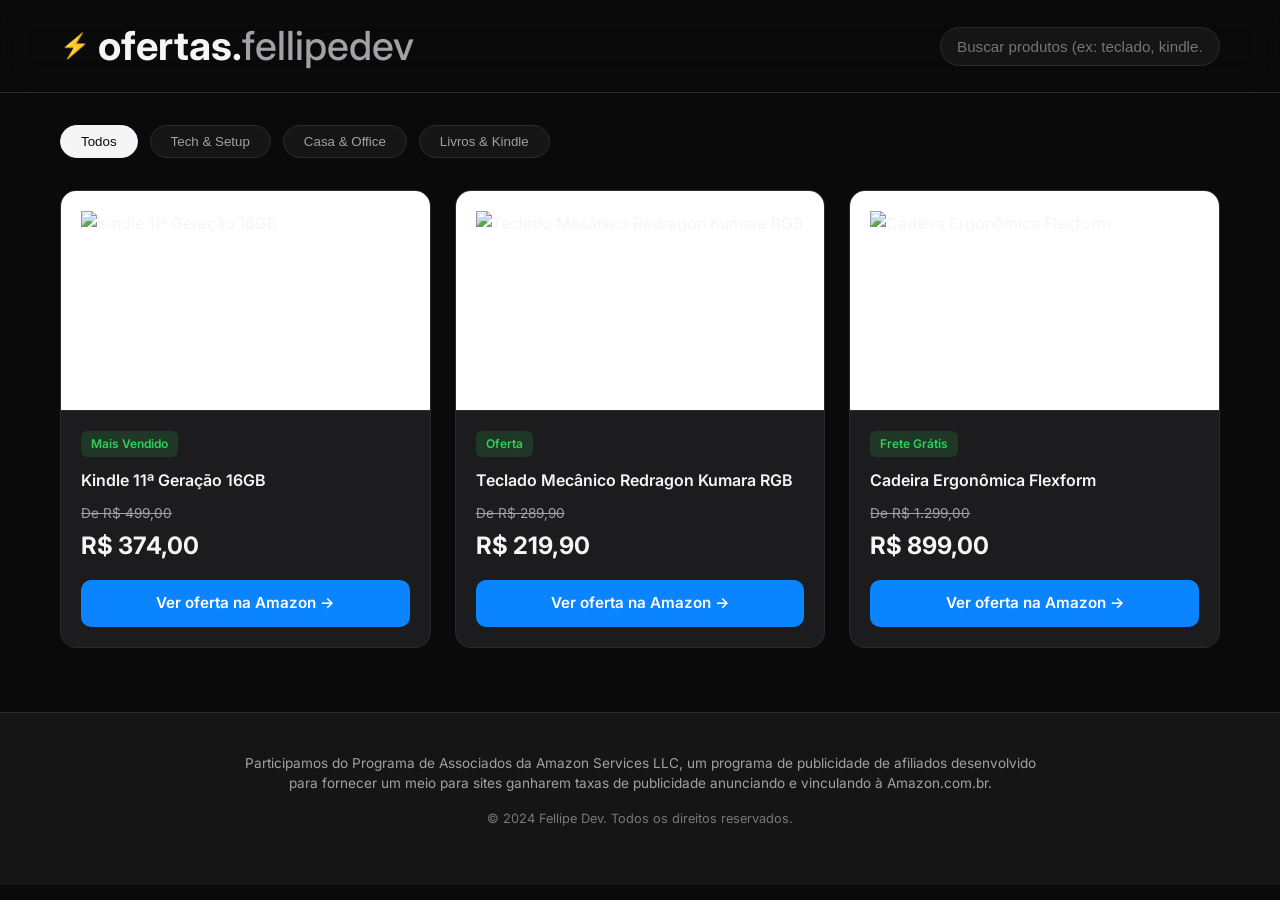
==== index.html @ bb9f65fb "Add files via upload" ====
<!DOCTYPE html>
<html lang="pt-BR">
<head>
    <meta charset="UTF-8">
    <meta name="viewport" content="width=device-width, initial-scale=1.0">
    <title>Ofertas | Fellipe Dev</title>
    <link rel="stylesheet" href="style.css">
    <link rel="preconnect" href="https://fonts.googleapis.com">
    <link href="https://fonts.googleapis.com/css2?family=Inter:wght@400;500;600;700&display=swap" rel="stylesheet">
</head>
<body>
    <header class="header">
        <div class="container header-content">
            <div class="logo">
                <span class="logo-icon">⚡</span>
                <h1>ofertas.<span class="highlight">fellipedev</span></h1>
            </div>
            <div class="search-bar">
                <input type="text" id="searchInput" placeholder="Buscar produtos (ex: teclado, kindle...)">
            </div>
        </div>
    </header>

    <main class="container">
        <div class="filters" id="categoryFilters">
            <button class="filter-btn active" data-category="all">Todos</button>
            <button class="filter-btn" data-category="Tech">Tech & Setup</button>
            <button class="filter-btn" data-category="Casa">Casa & Office</button>
            <button class="filter-btn" data-category="Livros">Livros & Kindle</button>
        </div>

        <div class="products-grid" id="productsGrid">
            <!-- Os produtos serão inseridos aqui pelo JavaScript -->
        </div>
    </main>

    <footer class="footer">
        <div class="container">
            <p>Participamos do Programa de Associados da Amazon Services LLC, um programa de publicidade de afiliados desenvolvido para fornecer um meio para sites ganharem taxas de publicidade anunciando e vinculando à Amazon.com.br.</p>
            <p class="copyright">© 2024 Fellipe Dev. Todos os direitos reservados.</p>
        </div>
    </footer>

    <script src="script.js"></script>
</body>
</html>
---- style.css ----
:root {
    --bg-primary: #0a0a0a;
    --bg-secondary: #151516;
    --bg-card: #1c1c1e;
    --text-primary: #f5f5f7;
    --text-secondary: #a1a1a6;
    --accent: #0a84ff; /* Apple Blue */
    --accent-hover: #0071e3;
    --success: #30d158;
    --border: #2c2c2e;
    --radius: 16px;
    --shadow: 0 8px 32px rgba(0, 0, 0, 0.4);
}

* {
    margin: 0;
    padding: 0;
    box-sizing: border-box;
}

body {
    font-family: 'Inter', -apple-system, BlinkMacSystemFont, sans-serif;
    background-color: var(--bg-primary);
    color: var(--text-primary);
    line-height: 1.5;
    -webkit-font-smoothing: antialiased;
}

.container {
    max-width: 1200px;
    margin: 0 auto;
    padding: 0 20px;
}

/* Header */
.header {
    background: rgba(10, 10, 10, 0.8);
    backdrop-filter: blur(20px);
    border-bottom: 1px solid var(--border);
    position: sticky;
    top: 0;
    z-index: 100;
    padding: 16px 0;
}

.header-content {
    display: flex;
    justify-content: space-between;
    align-items: center;
    flex-wrap: wrap;
    gap: 16px;
}

.logo {
    display: flex;
    align-items: center;
    gap: 8px;
    font-size: 1.25rem;
    font-weight: 700;
}

.logo-icon {
    font-size: 1.5rem;
}

.highlight {
    color: var(--text-secondary);
    font-weight: 500;
}

.search-bar input {
    background: var(--bg-secondary);
    border: 1px solid var(--border);
    color: var(--text-primary);
    padding: 10px 16px;
    border-radius: 99px;
    width: 280px;
    font-size: 0.95rem;
    outline: none;
    transition: all 0.3s ease;
}

.search-bar input:focus {
    border-color: var(--accent);
    box-shadow: 0 0 0 3px rgba(10, 132, 255, 0.2);
}

/* Filters */
.filters {
    display: flex;
    gap: 12px;
    margin: 32px 0 24px;
    overflow-x: auto;
    padding-bottom: 8px;
}

.filter-btn {
    background: var(--bg-secondary);
    border: 1px solid var(--border);
    color: var(--text-secondary);
    padding: 8px 20px;
    border-radius: 99px;
    cursor: pointer;
    font-weight: 500;
    transition: all 0.3s ease;
    white-space: nowrap;
}

.filter-btn:hover, .filter-btn.active {
    background: var(--text-primary);
    color: var(--bg-primary);
    border-color: var(--text-primary);
}

/* Products Grid */
.products-grid {
    display: grid;
    grid-template-columns: repeat(auto-fill, minmax(280px, 1fr));
    gap: 24px;
    margin-bottom: 64px;
}

.product-card {
    background: var(--bg-card);
    border: 1px solid var(--border);
    border-radius: var(--radius);
    overflow: hidden;
    transition: transform 0.3s ease, box-shadow 0.3s ease;
    display: flex;
    flex-direction: column;
}

.product-card:hover {
    transform: translateY(-4px);
    box-shadow: var(--shadow);
    border-color: #3a3a3c;
}

.product-image {
    width: 100%;
    height: 220px;
    object-fit: contain;
    background: #fff; /* Fundo branco para imagens da Amazon ficarem boas */
    padding: 20px;
    border-bottom: 1px solid var(--border);
}

.product-info {
    padding: 20px;
    flex-grow: 1;
    display: flex;
    flex-direction: column;
}

.product-badge {
    display: inline-block;
    background: rgba(48, 209, 88, 0.15);
    color: var(--success);
    font-size: 0.75rem;
    font-weight: 600;
    padding: 4px 10px;
    border-radius: 6px;
    margin-bottom: 12px;
    width: fit-content;
}

.product-title {
    font-size: 1rem;
    font-weight: 600;
    margin-bottom: 12px;
    line-height: 1.4;
    display: -webkit-box;
    -webkit-line-clamp: 2;
    -webkit-box-orient: vertical;
    overflow: hidden;
}

.product-price {
    margin-top: auto;
}

.old-price {
    font-size: 0.85rem;
    color: var(--text-secondary);
    text-decoration: line-through;
}

.current-price {
    font-size: 1.5rem;
    font-weight: 700;
    color: var(--text-primary);
    margin: 4px 0 16px;
}

.btn-amazon {
    display: block;
    width: 100%;
    background: var(--accent);
    color: white;
    text-align: center;
    padding: 12px;
    border-radius: 10px;
    text-decoration: none;
    font-weight: 600;
    font-size: 0.95rem;
    transition: background 0.2s ease;
}

.btn-amazon:hover {
    background: var(--accent-hover);
}

/* Footer */
.footer {
    background: var(--bg-secondary);
    border-top: 1px solid var(--border);
    padding: 40px 0;
    text-align: center;
    color: var(--text-secondary);
    font-size: 0.85rem;
}

.footer p {
    max-width: 800px;
    margin: 0 auto 16px;
}

.copyright {
    font-size: 0.8rem;
    opacity: 0.7;
}

/* Responsive */
@media (max-width: 768px) {
    .header-content {
        flex-direction: column;
        align-items: stretch;
    }
    .search-bar input {
        width: 100%;
    }
    .products-grid {
        grid-template-columns: repeat(auto-fill, minmax(240px, 1fr));
    }
}
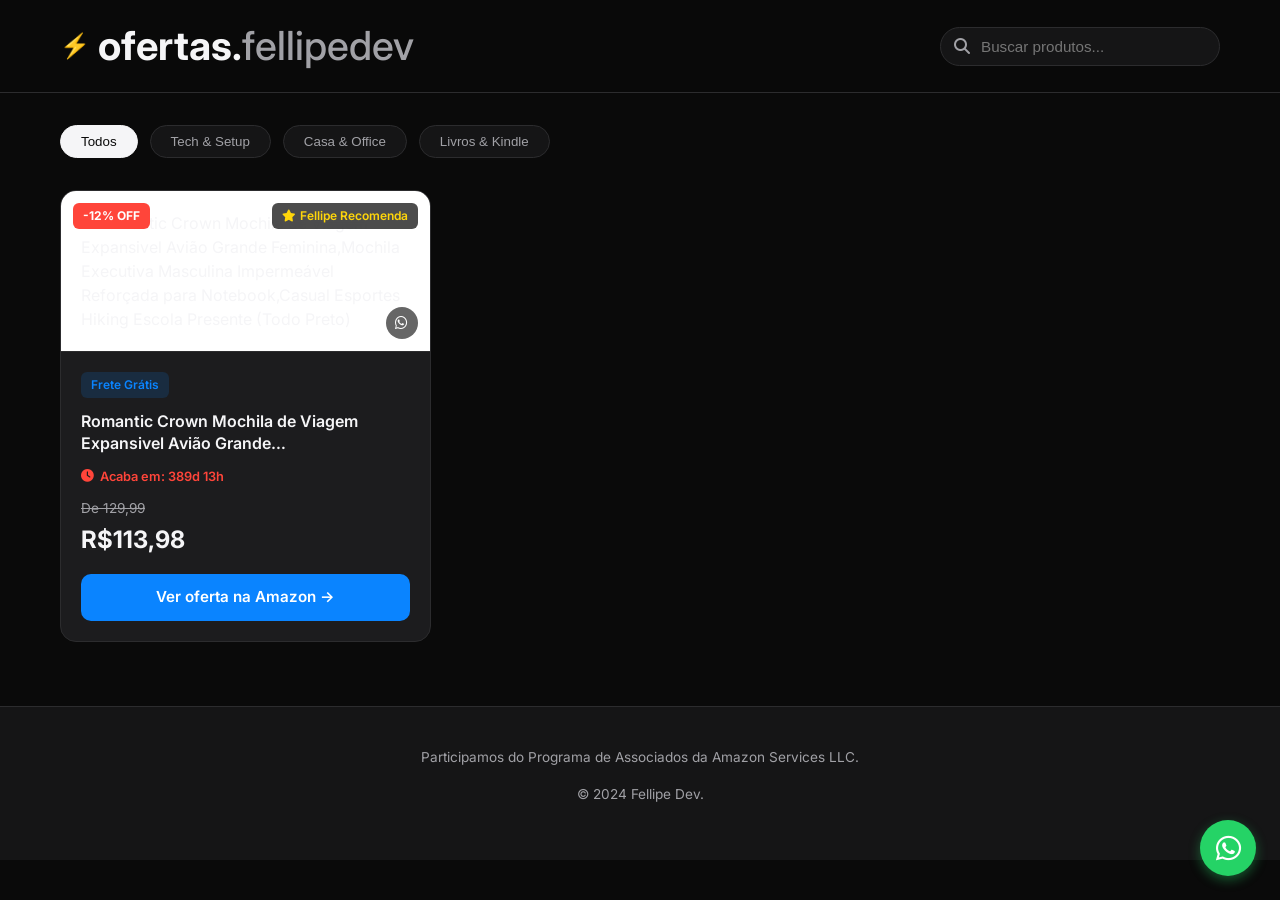
==== commit 439bd87b: "Add files via upload Ofertas Novo" ====
--- a/index.html
+++ b/index.html
@@ -7,6 +7,7 @@
     <link rel="stylesheet" href="style.css">
     <link rel="preconnect" href="https://fonts.googleapis.com">
     <link href="https://fonts.googleapis.com/css2?family=Inter:wght@400;500;600;700&display=swap" rel="stylesheet">
+    <link rel="stylesheet" href="https://cdnjs.cloudflare.com/ajax/libs/font-awesome/6.4.0/css/all.min.css">
 </head>
 <body>
     <header class="header">
@@ -16,7 +17,8 @@
                 <h1>ofertas.<span class="highlight">fellipedev</span></h1>
             </div>
             <div class="search-bar">
-                <input type="text" id="searchInput" placeholder="Buscar produtos (ex: teclado, kindle...)">
+                <i class="fas fa-search search-icon"></i>
+                <input type="text" id="searchInput" placeholder="Buscar produtos...">
             </div>
         </div>
     </header>
@@ -30,14 +32,22 @@
         </div>
 
         <div class="products-grid" id="productsGrid">
-            <!-- Os produtos serão inseridos aqui pelo JavaScript -->
+            <!-- Skeleton Loading inicial -->
+            <div class="skeleton-card"><div class="skeleton-img"></div><div class="skeleton-info"><div class="skeleton-text"></div><div class="skeleton-text short"></div><div class="skeleton-btn"></div></div></div>
+            <div class="skeleton-card"><div class="skeleton-img"></div><div class="skeleton-info"><div class="skeleton-text"></div><div class="skeleton-text short"></div><div class="skeleton-btn"></div></div></div>
+            <div class="skeleton-card"><div class="skeleton-img"></div><div class="skeleton-info"><div class="skeleton-text"></div><div class="skeleton-text short"></div><div class="skeleton-btn"></div></div></div>
         </div>
     </main>
 
+    <!-- Botão Flutuante WhatsApp -->
+    <a href="https://wa.me/?text=Confira%20as%20melhores%20ofertas%20tech%20do%20Fellipe:%20ofertas.fellipedev.com.br" target="_blank" class="whatsapp-float" title="Compartilhar no WhatsApp">
+        <i class="fab fa-whatsapp"></i>
+    </a>
+
     <footer class="footer">
         <div class="container">
-            <p>Participamos do Programa de Associados da Amazon Services LLC, um programa de publicidade de afiliados desenvolvido para fornecer um meio para sites ganharem taxas de publicidade anunciando e vinculando à Amazon.com.br.</p>
-            <p class="copyright">© 2024 Fellipe Dev. Todos os direitos reservados.</p>
+            <p>Participamos do Programa de Associados da Amazon Services LLC.</p>
+            <p class="copyright">© 2024 Fellipe Dev.</p>
         </div>
     </footer>
 
--- a/style.css
+++ b/style.css
@@ -4,242 +4,137 @@
     --bg-card: #1c1c1e;
     --text-primary: #f5f5f7;
     --text-secondary: #a1a1a6;
-    --accent: #0a84ff; /* Apple Blue */
+    --accent: #0a84ff;
     --accent-hover: #0071e3;
     --success: #30d158;
+    --danger: #ff453a;
+    --gold: #ffd60a;
     --border: #2c2c2e;
     --radius: 16px;
-    --shadow: 0 8px 32px rgba(0, 0, 0, 0.4);
 }
 
-* {
-    margin: 0;
-    padding: 0;
-    box-sizing: border-box;
-}
+* { margin: 0; padding: 0; box-sizing: border-box; }
 
 body {
-    font-family: 'Inter', -apple-system, BlinkMacSystemFont, sans-serif;
+    font-family: 'Inter', -apple-system, sans-serif;
     background-color: var(--bg-primary);
     color: var(--text-primary);
     line-height: 1.5;
     -webkit-font-smoothing: antialiased;
 }
 
-.container {
-    max-width: 1200px;
-    margin: 0 auto;
-    padding: 0 20px;
-}
+.container { max-width: 1200px; margin: 0 auto; padding: 0 20px; }
 
 /* Header */
 .header {
-    background: rgba(10, 10, 10, 0.8);
+    background: rgba(10, 10, 10, 0.85);
     backdrop-filter: blur(20px);
+    -webkit-backdrop-filter: blur(20px);
     border-bottom: 1px solid var(--border);
-    position: sticky;
-    top: 0;
-    z-index: 100;
-    padding: 16px 0;
+    position: sticky; top: 0; z-index: 100; padding: 16px 0;
+}
+.header-content { display: flex; justify-content: space-between; align-items: center; flex-wrap: wrap; gap: 16px; }
+.logo { display: flex; align-items: center; gap: 8px; font-size: 1.25rem; font-weight: 700; }
+.logo-icon { font-size: 1.5rem; }
+.highlight { color: var(--text-secondary); font-weight: 500; }
+
+.search-bar { position: relative; }
+.search-icon { position: absolute; left: 14px; top: 50%; transform: translateY(-50%); color: var(--text-secondary); }
+.search-bar input {
+    background: var(--bg-secondary); border: 1px solid var(--border); color: var(--text-primary);
+    padding: 10px 16px 10px 40px; border-radius: 99px; width: 280px; font-size: 0.95rem; outline: none; transition: all 0.3s;
+}
+.search-bar input:focus { border-color: var(--accent); box-shadow: 0 0 0 3px rgba(10, 132, 255, 0.2); }
+
+/* Filters */
+.filters { display: flex; gap: 12px; margin: 32px 0 24px; overflow-x: auto; padding-bottom: 8px; }
+.filter-btn {
+    background: var(--bg-secondary); border: 1px solid var(--border); color: var(--text-secondary);
+    padding: 8px 20px; border-radius: 99px; cursor: pointer; font-weight: 500; transition: all 0.3s; white-space: nowrap;
+}
+.filter-btn:hover, .filter-btn.active { background: var(--text-primary); color: var(--bg-primary); border-color: var(--text-primary); }
+
+/* Grid & Cards */
+.products-grid { display: grid; grid-template-columns: repeat(auto-fill, minmax(280px, 1fr)); gap: 24px; margin-bottom: 64px; }
+
+.product-card {
+    background: var(--bg-card); border: 1px solid var(--border); border-radius: var(--radius);
+    overflow: hidden; transition: transform 0.3s, box-shadow 0.3s; display: flex; flex-direction: column; position: relative;
+}
+.product-card:hover { transform: translateY(-4px); box-shadow: 0 12px 40px rgba(0,0,0,0.5); border-color: #3a3a3c; }
+
+/* Imagem e Badges Sobrepostos */
+.product-image-wrapper { position: relative; background: #fff; padding: 20px; border-bottom: 1px solid var(--border); }
+.product-image { width: 100%; height: 200px; object-fit: contain; }
+
+.badge-discount {
+    position: absolute; top: 12px; left: 12px; background: var(--danger); color: white;
+    font-size: 0.75rem; font-weight: 700; padding: 4px 10px; border-radius: 6px;
+}
+.badge-fellipe {
+    position: absolute; top: 12px; right: 12px; background: rgba(0,0,0,0.7); backdrop-filter: blur(4px);
+    color: var(--gold); font-size: 0.75rem; font-weight: 600; padding: 4px 10px; border-radius: 6px;
+    display: flex; align-items: center; gap: 4px;
+}
+.btn-share {
+    position: absolute; bottom: 12px; right: 12px; background: rgba(0,0,0,0.6); color: white;
+    width: 32px; height: 32px; border-radius: 50%; display: flex; align-items: center; justify-content: center;
+    text-decoration: none; font-size: 0.9rem; transition: background 0.2s;
+}
+.btn-share:hover { background: #25D366; }
+
+/* Info */
+.product-info { padding: 20px; flex-grow: 1; display: flex; flex-direction: column; }
+.product-badge {
+    display: inline-block; background: rgba(10, 132, 255, 0.15); color: var(--accent);
+    font-size: 0.75rem; font-weight: 600; padding: 4px 10px; border-radius: 6px; margin-bottom: 12px; width: fit-content;
+}
+.product-title { font-size: 1rem; font-weight: 600; margin-bottom: 12px; line-height: 1.4; display: -webkit-box; -webkit-line-clamp: 2; -webkit-box-orient: vertical; overflow: hidden; }
+
+/* Countdown */
+.countdown {
+    font-size: 0.8rem; color: var(--danger); font-weight: 600; margin-bottom: 12px;
+    display: flex; align-items: center; gap: 6px;
 }
 
-.header-content {
-    display: flex;
-    justify-content: space-between;
-    align-items: center;
-    flex-wrap: wrap;
-    gap: 16px;
-}
-
-.logo {
-    display: flex;
-    align-items: center;
-    gap: 8px;
-    font-size: 1.25rem;
-    font-weight: 700;
-}
-
-.logo-icon {
-    font-size: 1.5rem;
-}
-
-.highlight {
-    color: var(--text-secondary);
-    font-weight: 500;
-}
-
-.search-bar input {
-    background: var(--bg-secondary);
-    border: 1px solid var(--border);
-    color: var(--text-primary);
-    padding: 10px 16px;
-    border-radius: 99px;
-    width: 280px;
-    font-size: 0.95rem;
-    outline: none;
-    transition: all 0.3s ease;
-}
-
-.search-bar input:focus {
-    border-color: var(--accent);
-    box-shadow: 0 0 0 3px rgba(10, 132, 255, 0.2);
-}
-
-/* Filters */
-.filters {
-    display: flex;
-    gap: 12px;
-    margin: 32px 0 24px;
-    overflow-x: auto;
-    padding-bottom: 8px;
-}
-
-.filter-btn {
-    background: var(--bg-secondary);
-    border: 1px solid var(--border);
-    color: var(--text-secondary);
-    padding: 8px 20px;
-    border-radius: 99px;
-    cursor: pointer;
-    font-weight: 500;
-    transition: all 0.3s ease;
-    white-space: nowrap;
-}
-
-.filter-btn:hover, .filter-btn.active {
-    background: var(--text-primary);
-    color: var(--bg-primary);
-    border-color: var(--text-primary);
-}
-
-/* Products Grid */
-.products-grid {
-    display: grid;
-    grid-template-columns: repeat(auto-fill, minmax(280px, 1fr));
-    gap: 24px;
-    margin-bottom: 64px;
-}
-
-.product-card {
-    background: var(--bg-card);
-    border: 1px solid var(--border);
-    border-radius: var(--radius);
-    overflow: hidden;
-    transition: transform 0.3s ease, box-shadow 0.3s ease;
-    display: flex;
-    flex-direction: column;
-}
-
-.product-card:hover {
-    transform: translateY(-4px);
-    box-shadow: var(--shadow);
-    border-color: #3a3a3c;
-}
-
-.product-image {
-    width: 100%;
-    height: 220px;
-    object-fit: contain;
-    background: #fff; /* Fundo branco para imagens da Amazon ficarem boas */
-    padding: 20px;
-    border-bottom: 1px solid var(--border);
-}
-
-.product-info {
-    padding: 20px;
-    flex-grow: 1;
-    display: flex;
-    flex-direction: column;
-}
-
-.product-badge {
-    display: inline-block;
-    background: rgba(48, 209, 88, 0.15);
-    color: var(--success);
-    font-size: 0.75rem;
-    font-weight: 600;
-    padding: 4px 10px;
-    border-radius: 6px;
-    margin-bottom: 12px;
-    width: fit-content;
-}
-
-.product-title {
-    font-size: 1rem;
-    font-weight: 600;
-    margin-bottom: 12px;
-    line-height: 1.4;
-    display: -webkit-box;
-    -webkit-line-clamp: 2;
-    -webkit-box-orient: vertical;
-    overflow: hidden;
-}
-
-.product-price {
-    margin-top: auto;
-}
-
-.old-price {
-    font-size: 0.85rem;
-    color: var(--text-secondary);
-    text-decoration: line-through;
-}
-
-.current-price {
-    font-size: 1.5rem;
-    font-weight: 700;
-    color: var(--text-primary);
-    margin: 4px 0 16px;
-}
+.product-price { margin-top: auto; }
+.old-price { font-size: 0.85rem; color: var(--text-secondary); text-decoration: line-through; }
+.current-price { font-size: 1.5rem; font-weight: 700; color: var(--text-primary); margin: 4px 0 16px; }
 
 .btn-amazon {
-    display: block;
-    width: 100%;
-    background: var(--accent);
-    color: white;
-    text-align: center;
-    padding: 12px;
-    border-radius: 10px;
-    text-decoration: none;
-    font-weight: 600;
-    font-size: 0.95rem;
-    transition: background 0.2s ease;
+    display: block; width: 100%; background: var(--accent); color: white; text-align: center;
+    padding: 12px; border-radius: 10px; text-decoration: none; font-weight: 600; font-size: 0.95rem; transition: background 0.2s;
 }
+.btn-amazon:hover { background: var(--accent-hover); }
 
-.btn-amazon:hover {
-    background: var(--accent-hover);
+/* WhatsApp Float */
+.whatsapp-float {
+    position: fixed; bottom: 24px; right: 24px; background: #25D366; color: white;
+    width: 56px; height: 56px; border-radius: 50%; display: flex; align-items: center; justify-content: center;
+    font-size: 1.8rem; text-decoration: none; box-shadow: 0 4px 12px rgba(37, 211, 102, 0.4);
+    transition: transform 0.2s; z-index: 99;
 }
+.whatsapp-float:hover { transform: scale(1.1); }
+
+/* Skeleton Loading */
+.skeleton-card { background: var(--bg-card); border: 1px solid var(--border); border-radius: var(--radius); overflow: hidden; }
+.skeleton-img { width: 100%; height: 240px; background: #2c2c2e; }
+.skeleton-info { padding: 20px; }
+.skeleton-text { height: 14px; background: #2c2c2e; border-radius: 4px; margin-bottom: 12px; }
+.skeleton-text.short { width: 60%; }
+.skeleton-btn { height: 40px; background: #2c2c2e; border-radius: 10px; margin-top: 20px; }
+.skeleton-img, .skeleton-text, .skeleton-btn {
+    background: linear-gradient(90deg, #2c2c2e 25%, #3a3a3c 50%, #2c2c2e 75%);
+    background-size: 200% 100%;
+    animation: shimmer 1.5s infinite;
+}
+@keyframes shimmer { 0% { background-position: 200% 0; } 100% { background-position: -200% 0; } }
 
 /* Footer */
-.footer {
-    background: var(--bg-secondary);
-    border-top: 1px solid var(--border);
-    padding: 40px 0;
-    text-align: center;
-    color: var(--text-secondary);
-    font-size: 0.85rem;
-}
+.footer { background: var(--bg-secondary); border-top: 1px solid var(--border); padding: 40px 0; text-align: center; color: var(--text-secondary); font-size: 0.85rem; }
+.footer p { max-width: 800px; margin: 0 auto 16px; }
 
-.footer p {
-    max-width: 800px;
-    margin: 0 auto 16px;
-}
-
-.copyright {
-    font-size: 0.8rem;
-    opacity: 0.7;
-}
-
-/* Responsive */
 @media (max-width: 768px) {
-    .header-content {
-        flex-direction: column;
-        align-items: stretch;
-    }
-    .search-bar input {
-        width: 100%;
-    }
-    .products-grid {
-        grid-template-columns: repeat(auto-fill, minmax(240px, 1fr));
-    }
+    .header-content { flex-direction: column; align-items: stretch; }
+    .search-bar input { width: 100%; }
 }
